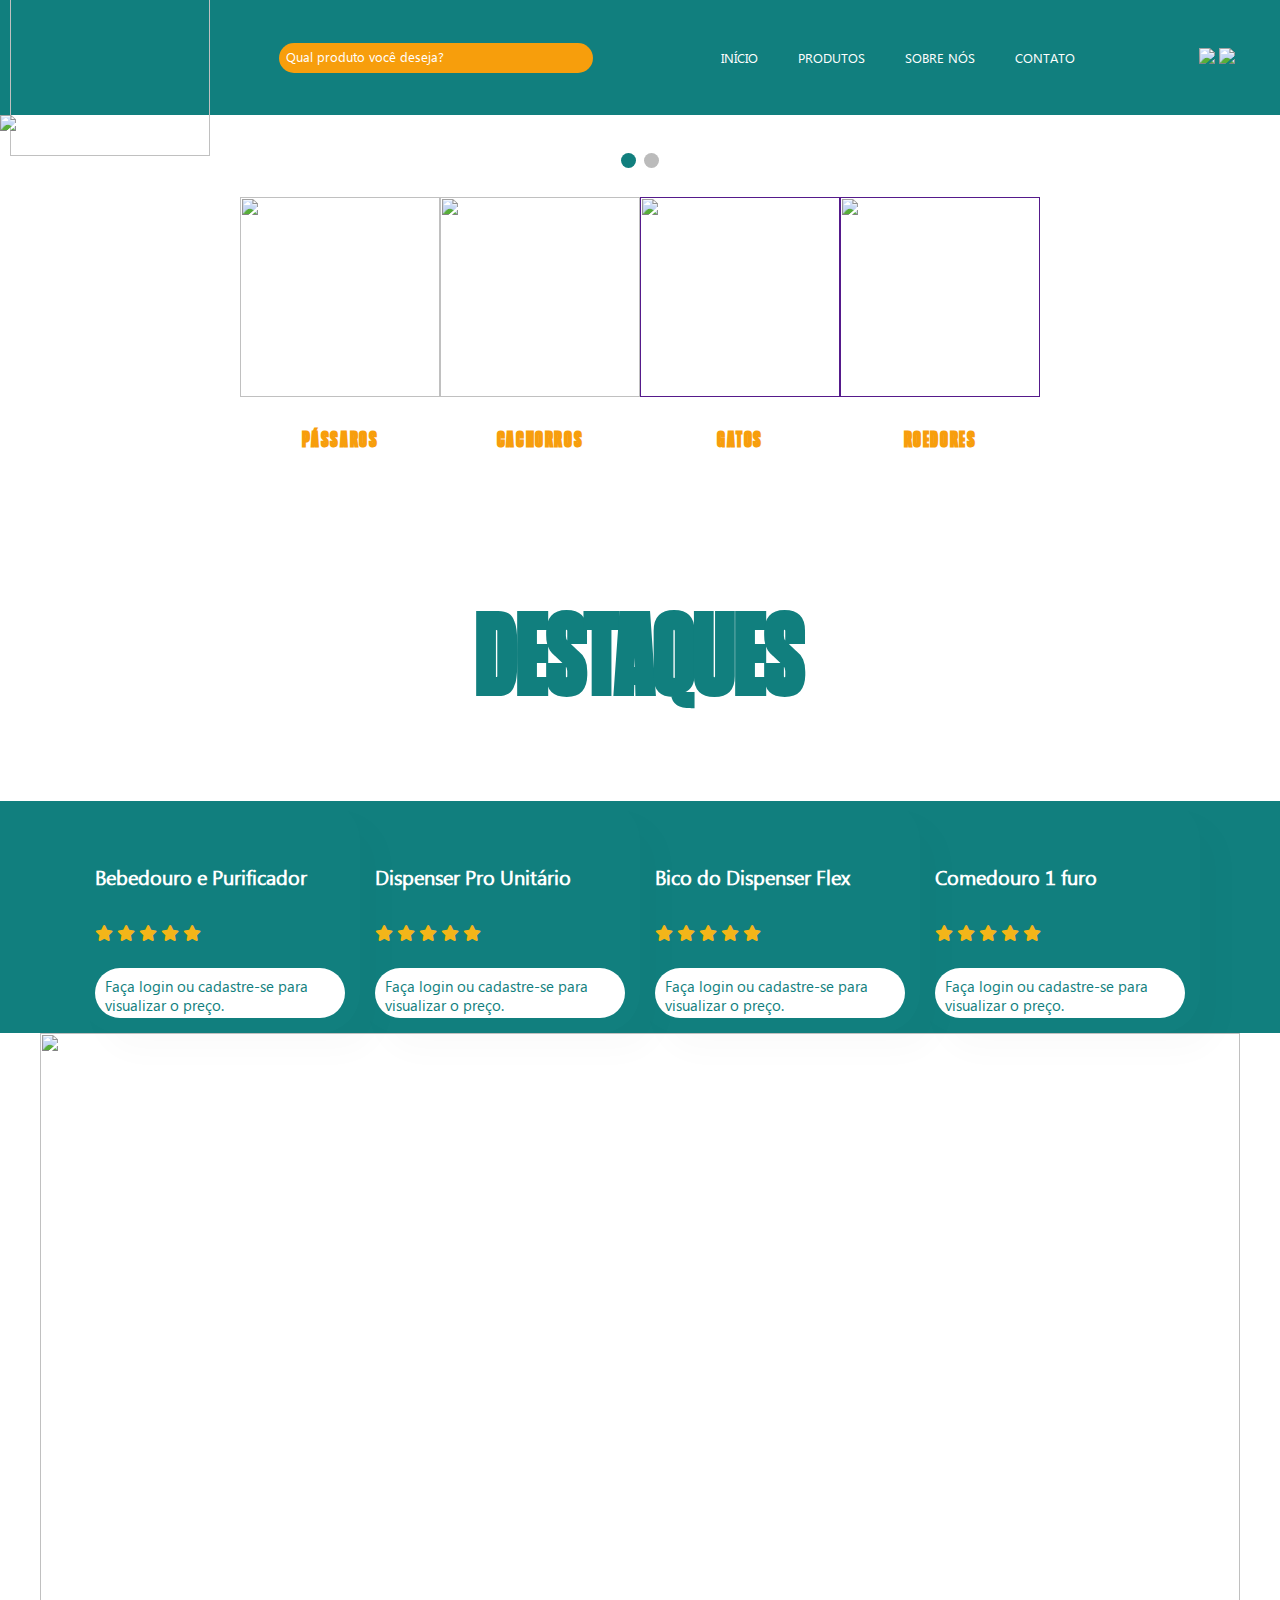
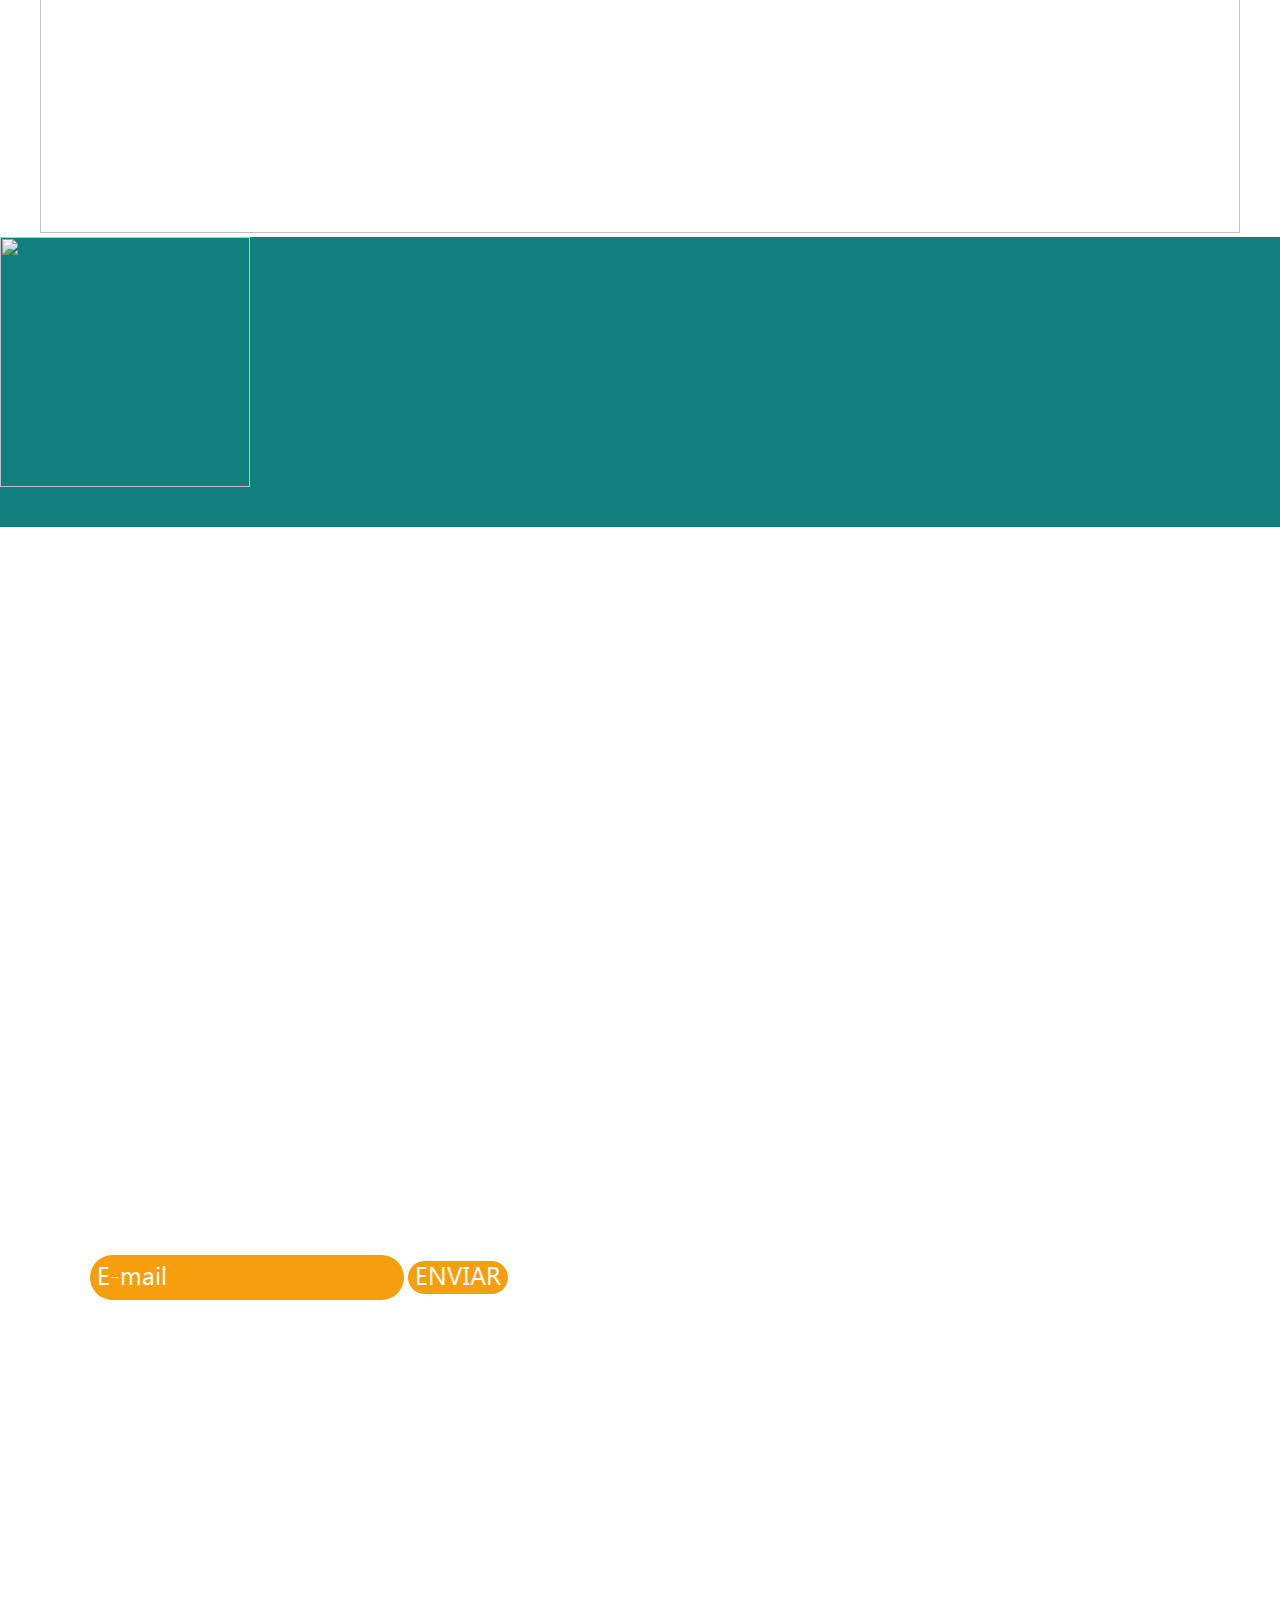
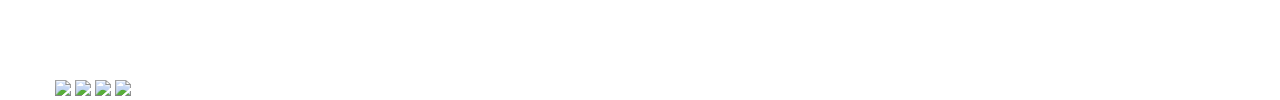
==== index.html @ d5670805 "Add files via upload" ====
<!DOCTYPE html>
<html lang="en">
  <head>
    <meta charset="UTF-8" />
    <link rel="stylesheet" href="./INDEX/INDEX/index.css" />

    <link rel="icon" href="imagens/4.png" >
    <meta name="viewport" content="width=device-width, initial-scale=1.0" />
    <title>San Charles Pet</title>
    <link
      rel="stylesheet"
      href="https://pro.fontawesome.com/releases/v5.10.0/css/all.css"
    />
  </head>
  <body>
    <section id="header">
      <a href="index.html"><img src="imagens/logo1.png" class="logo-menu" /></a>
      <input
        type="text"
        class="barra-pesquisa"
        placeholder="Qual produto você deseja?"
      />
      <div>
        <ul id="menu">
          <li><a href="#">Início</a></li>
          <li><a href="#">Produtos</a></li>
          <li><a href="SOBRE NÓS/HTML/sobre.html">Sobre nós </a></li>
          <li><a href="#">Contato</a></li>
        </ul>
      </div>
      <div class="icones-nav">
        <a href="index.html"><img src="imagens/icones/carrinho.png" /></a>

        <a href="LOGIN/HTML/login.html"><img src="imagens/icones/user.png" /></a>
      </div>
    </section>

  
    </section>

<!-- carrossel -->
    <div class="slideshow-container">
      <div class="mySlides fade">
        <img src="imagens/banner-home.png" style="width: 100%" />
      </div>

      <div class="mySlides fade">
        <img src="imagens/banner2.png" style="width: 100%" />
      </div>


      <a class="prev" onclick="plusSlides(-1)">&#10094;</a>
      <a class="next" onclick="plusSlides(1)">&#10095;</a>
    </div>
    <br />

    <div style="text-align: center">
      <span class="dot" onclick="currentSlide(1)"></span>
      <span class="dot" onclick="currentSlide(2)"></span>
    </div>
    
     <section id="caixas">
      <div class="birds">
        <img src="imagens/passaros.png" 
        width="200px" height="200px"/>
        <h3>Pássaros</h3>
      </div>

      <div class="dogs">
        <a href="CÃES/HTML e CSS/caes.html"><img src="imagens/cachorro.png" 
        width="200px" height="200px"/></a>
        <h3>Cachorros</h3>
      </div>

      <div class="cats">
       <a href=""> <img src="imagens/gatos.png" 
        width="200px" height="200px"/></a>
        <h3>Gatos</h3>
      </div>

      <div class="roedores">
       <a href=""> <img src="imagens/roedores.png" 
        width="200px" height="200px"/></a>
        <h3>Roedores</h3>
      </div>
    </section>

   
    <section id="produtos" >
 <h1>DESTAQUES</h1>
 <div id="container">

 <div class="imagens-container">
<div class="img">
  <img src="imagens/produto1.png" alt="">
  <div class="content">
      <h5>Bebedouro e Purificador</h5>
    <div class="estrelas">
      <i class="fas fa-star"></i>
      <i class="fas fa-star"></i>
      <i class="fas fa-star"></i>
      <i class="fas fa-star"></i>
      <i class="fas fa-star"></i>

    </div>
    <button class="btn-produto">
      Faça login ou cadastre-se para visualizar o preço.
    </button>

  </div>
</div>
 </div>


 <div class="imagens-container">
  <div class="img">
    <img src="imagens/produto2.png" alt="">
    <div class="content">
        <h5>Dispenser Pro Unitário</h5>
      <div class="estrelas">
        <i class="fas fa-star"></i>
        <i class="fas fa-star"></i>
        <i class="fas fa-star"></i>
        <i class="fas fa-star"></i>
        <i class="fas fa-star"></i>
  
      </div>
      <button class="btn-produto">
        Faça login ou cadastre-se para visualizar o preço.
      </button>
  
    </div>
  </div>
   </div>


   <div class="imagens-container">
    <div class="img">
      <img src="imagens/produto3.png" alt="">
      <div class="content">
          <h5>Bico do Dispenser Flex</h5>
        <div class="estrelas">
          <i class="fas fa-star"></i>
          <i class="fas fa-star"></i>
          <i class="fas fa-star"></i>
          <i class="fas fa-star"></i>
          <i class="fas fa-star"></i>
    
        </div>
        <button class="btn-produto">
          Faça login ou cadastre-se para visualizar o preço.
        </button>
    
      </div>
    </div>
     </div>


     

     <div class="imagens-container">
      <div class="img">
        <img src="imagens/produto4.png" alt="">
        <div class="content">
            <h5>Comedouro 1 furo</h5>
          <div class="estrelas">
            <i class="fas fa-star"></i>
            <i class="fas fa-star"></i>
            <i class="fas fa-star"></i>
            <i class="fas fa-star"></i>
            <i class="fas fa-star"></i>
      
          </div>
          <button class="btn-produto">
            Faça login ou cadastre-se para visualizar o preço.
          </button>
      
        </div>
      </div>
       </div>

    </div></section>

    <section id="novidades-box">
    <center><img src="imagens/box.png" alt="" class="banner-novidades"></center>
    <div class="input-news">
      <input
      type="text"
      class="input-box"
      placeholder="E-mail"
    />
    <button class="email-entrar">
      ENVIAR
    </button>
    </div>
    </section>

    <footer>
      <section class="contato">
<div class="info">
  <div class="first-section">
  <a href="index.html"><img src="imagens/logorodape.png" alt="" class="logo-footer"></a>
  <div class="icones-footer">
    <a href="index.html"><img src="imagens/icones/insta.png" class="icone" /></a>
    <a href="index.html"><img src="imagens/icones/face.png" class="icone" /></a>
    <a href="index.html"><img src="imagens/icones/whats.png" class="icone"/></a>
    <a href="index.html"><img src="imagens/icones/linkedin.png"class="icone" /></a>
  </div>

</div>

<div class="categorias">
  <h7>CATEGORIAS</h7>
  <p>Cães</p>
  <p>Gatos</p>
  <p>Pássaros</p>
  <p>Roedores</p>
</div>

<div class="duvidas">
  <h7>DÚVIDAS</h7>
  <p>Atendimento</p>
  <p>Regulamentos</p>
  <p>Ouvidoria</p>
</div>

<div class="downloads">
  <h7>DOWNLOADS</h7>
  <p>Catálogo</p>
  <p>Foto dos produtos</p>
 
</div>

<div class="institucional">
  <h7>INSTITUCIONAL</h7>
  <p>Políticas de privacidade</p>
  <p>Política de dados</p>
  <p>Blog</p>
</div>
</div>
      </section>
    </footer>
    <script src="./INDEX/INDEX/index.js"></script>
  </body>
</html>
---- INDEX/INDEX/index.css ----
@font-face {
  font-family: Beni;
  src: url("fontes/BENI.ttf");
}
@font-face {
  font-family: Taile;
  src: url("fontes/taile.ttf");
}
body {
  margin: 0;
  padding: 0;
  box-sizing: border-box;
  max-width: 100%;
  padding: 0;
  margin: 0;
  margin-top: 0px;
  border: none;
}
.logo {
  width: 200px;
  height: 100px;
  position: absolute;
  margin-top: -190px;
}
#header {
  display: flex;
  justify-content: space-between;
  align-items: center;
  padding: 10px;
  background-color: #117f7e;
  height: 95px;
}

#menu {
  display: flex;
  align-items: center;
  justify-content: center;
}
nav ul {
  display: inline-flex;
}
#menu li {
  text-decoration: none;
  list-style-type: none;
  padding: 0 20px;
}
#menu li a {
  text-decoration: none;
  font-family: Taile;
  text-transform: uppercase;
  color: white;
  font-size: 13px;
}
#menu li a:hover {
  color: #f79e0c;
  transition: 0.3s ease;
}
input::placeholder {
  color: white;
}

.barra-pesquisa {
  border-style: none;
  padding: 7px;
  border-radius: 40px;
  background-color: #f79e0c;
  font-family: Taile;
  color: white;
  width: 300px;
}
.icones-nav {
  margin-right: 40px;
  padding: 20px;
  margin: 15px;
  cursor: pointer;
}

.logo-menu {
  width: 200px;
  height: 200px;
  line-height: 15vh;
  position: relative;
}

/* //carrossel */

.slideshow-container {
  max-width: 100%;
  position: relative;
  margin: auto;
}

.mySlides {
  display: none;
}

.prev,
.next {
  cursor: pointer;
  position: absolute;
  top: 50%;
  width: auto;
  margin-top: -22px;
  padding: 16px;
  color: white;
  font-weight: bold;
  font-size: 18px;
  transition: 0.3s ease;
  border-radius: 0 3px 3px 0;
  user-select: none;
}

.next {
  right: 0;
  border-radius: 3px 0 0 3px;
}

.prev:hover,
.next:hover {
  background-color: #f79e0c;
}

.dot {
  cursor: pointer;
  height: 15px;
  width: 15px;
  margin: 0 2px;
  background-color: #bbb;
  border-radius: 50%;
  display: inline-block;
  transition: background-color 0.4s ease;
}

.active,
.dot:hover {
  background-color: #117f7e;
}

.fade {
  animation-name: fade;
  animation-duration: 0.6s;
}

@keyframes fade {
  from {
    opacity: 0.3;
  }
  to {
    opacity: 1;
  }
}

#caixas {
  display: flex;
  justify-content: center;
  padding: 25px;
  cursor: pointer;
}
.birds:hover {
  transition: 0.3s ease;
  background-color: #117f7e;
  border-radius: 70px;
  padding: 30px;
}
.dogs:hover {
  transition: 0.3s ease;
  background-color: #117f7e;
  border-radius: 70px;
  padding: 30px;
}
.cats:hover {
  transition: 0.3s ease;
  background-color: #117f7e;
  border-radius: 70px;
  padding: 30px;
}
.roedores:hover {
  transition: 0.3s ease;
  background-color: #117f7e;
  border-radius: 70px;
  padding: 30px;
}
#caixas .birds {
  text-align: center;
}

#caixas .dogs {
  text-align: center;
}
#caixas .cats {
  text-align: center;
}
#caixas .roedores {
  text-align: center;
}

h3 {
  font-family: Beni;
  font-size: 25px;
  color: #f79e0c;
  letter-spacing: 0.1rem;
}

h1 {
  font-family: Beni;
  color: #117f7e;

  text-align: center;
  font-size: 128px;
}
h1:hover {
  transition: 0.4s ease-in;
  background-color: #117f7e;
  border-radius: 40px;
  color: white;
  padding: 10px;
}
p {
  font-family: Taile;
  color: #117f7e;
  text-align: center;
  font-size: 20px;
}
#container {
  background-color: #117f7e;
  width: 100%;
}
#produtos {
  text-align: left;
}

#produtos .img {
  width: 23%;
  min-width: 250px;
  padding: 15px;
  border-radius: 40px 40px;
  box-shadow: 20px 20px 30px rgb(0, 0, 0, 0.02);
}
#produtos .img img {
  width: 100%;
  border-radius: 20px;
  box-shadow: 20px 20px 30px rgb(0, 0, 0, 0.02);
}
#produtos .img img:hover {
  transition: 0.5s ease;
  transform: scale(1.1);
}
h5 {
  font-family: Taile;
  color: #ffffff;
  font-size: 20px;
  text-align: left;
}
.estrelas {
  color: rgb(243, 181, 25);
  padding-bottom: 25px;
}
.btn-produto {
  border-style: none;
  text-align: left;
  font-size: 15px;
  font-family: Taile;
  background-color: #ffffff;
  color: #117f7e;
  cursor: pointer;
  border-radius: 40px;
  width: 250px;
  height: 50px;
  padding: 10px;
}
.btn-produto:hover {
  color: #ffffff;
  background-color: #f79e0c;
}

#container {
  display: flex;
  justify-content: center;
}
.imagens-container {
  display: flex;
  flex-wrap: wrap;
}
#novidades-box img {
  width: 1200px;
  height: 800px;
  justify-content: center;
}
.input-news {
  position: absolute;
  bottom: -2000px;
  left: 90px;
}
.email-entrar {
  border-radius: 40px;
  border: none;
  border-radius: 40px;
  background-color: #f79e0c;
  font-family: Taile;
  color: white;
  font-size: 25px;
  width: 100px;
  cursor: pointer;
}
.email-entrar:hover {
  background-color: white;
  color: #117f7e;
  transition: 0.2s ease-in-out;
}

.input-box {
  border-style: none;
  padding: 7px;
  border-radius: 40px;
  background-color: #f79e0c;
  font-family: Taile;
  color: white;
  font-size: 25px;
  width: 300px;
}
footer {
  background-color: #117f7e;
  width: 100%;
  height: 290px;
}
.logo-footer {
  width: 250px;
  height: 250px;
}
.icones-footer .icone:hover {
  background-color: white;
  border-radius: 30px;
  padding: 5px;
  transition: 0.3s ease-in-out;
}
.info {
  display: grid;
  gap: 3rem;
  grid-template-columns: repeat(auto-fit, minmax(160px, auto));
}

h7 {
  color: white;
  font-weight: 400;
  font-family: Taile;
  font-size: 20px;
}
h7:hover {
  color: #f79e0c;

  transition: 0.3s ease;
}
p {
  color: white;
  font-weight: 400;
  font-family: Taile;
  font-size: 15px;
  text-align: left;
}

.icones-footer {
  position: absolute;
  left: 55px;
  bottom: -2400px;
}
.categorias {
  bottom: -2390px;
  position: absolute;
  left: 380px;
}
p:hover {
  background-color: #f79e0c;
  border-radius: 40px;
  color: white;
  padding: 3px;
  transition: 0.4s;
}

.duvidas {
  bottom: -2355px;
  position: absolute;
  left: 580px;
}

.downloads {
  bottom: -2320px;
  position: absolute;
  left: 790px;
}

.institucional {
  bottom: -2355px;
  position: absolute;
  left: 1030px;
}
.categorias,
.duvidas,
.downloads,
.institucional:hover {
  cursor: pointer;
}
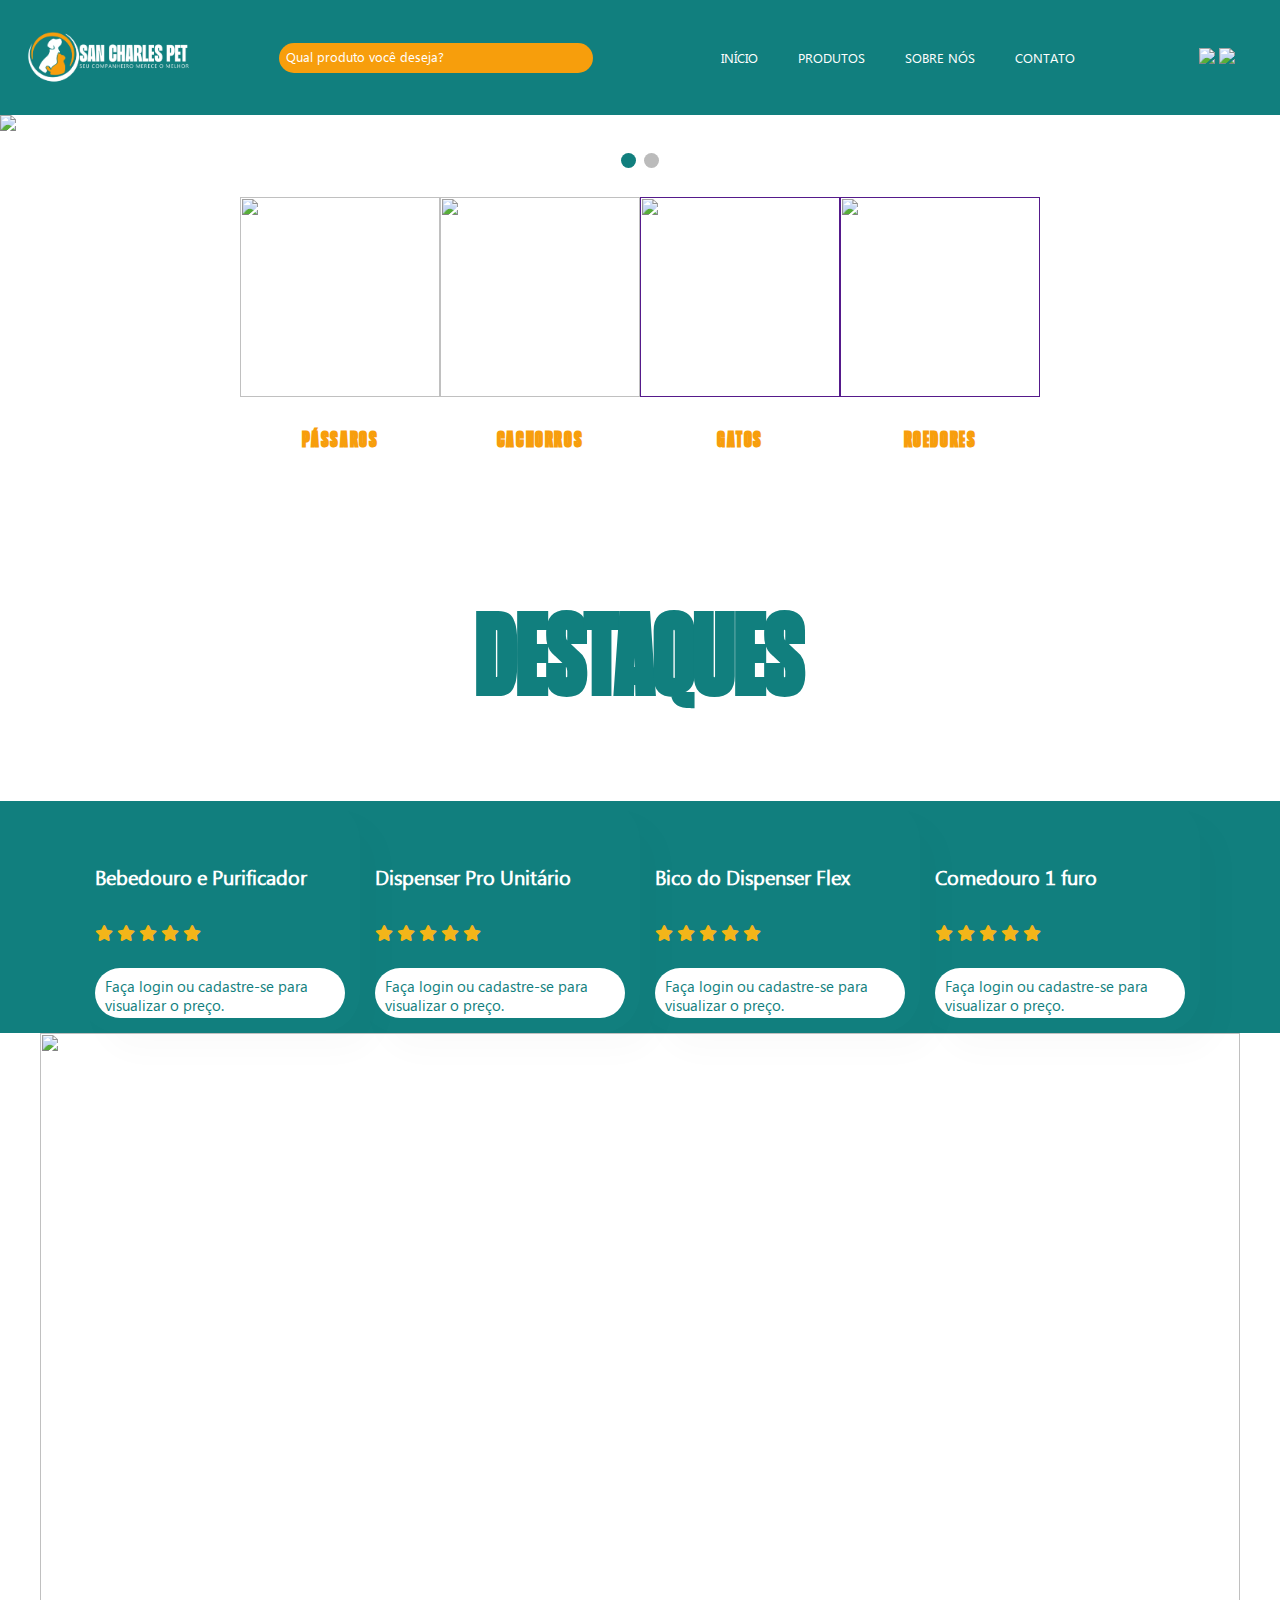
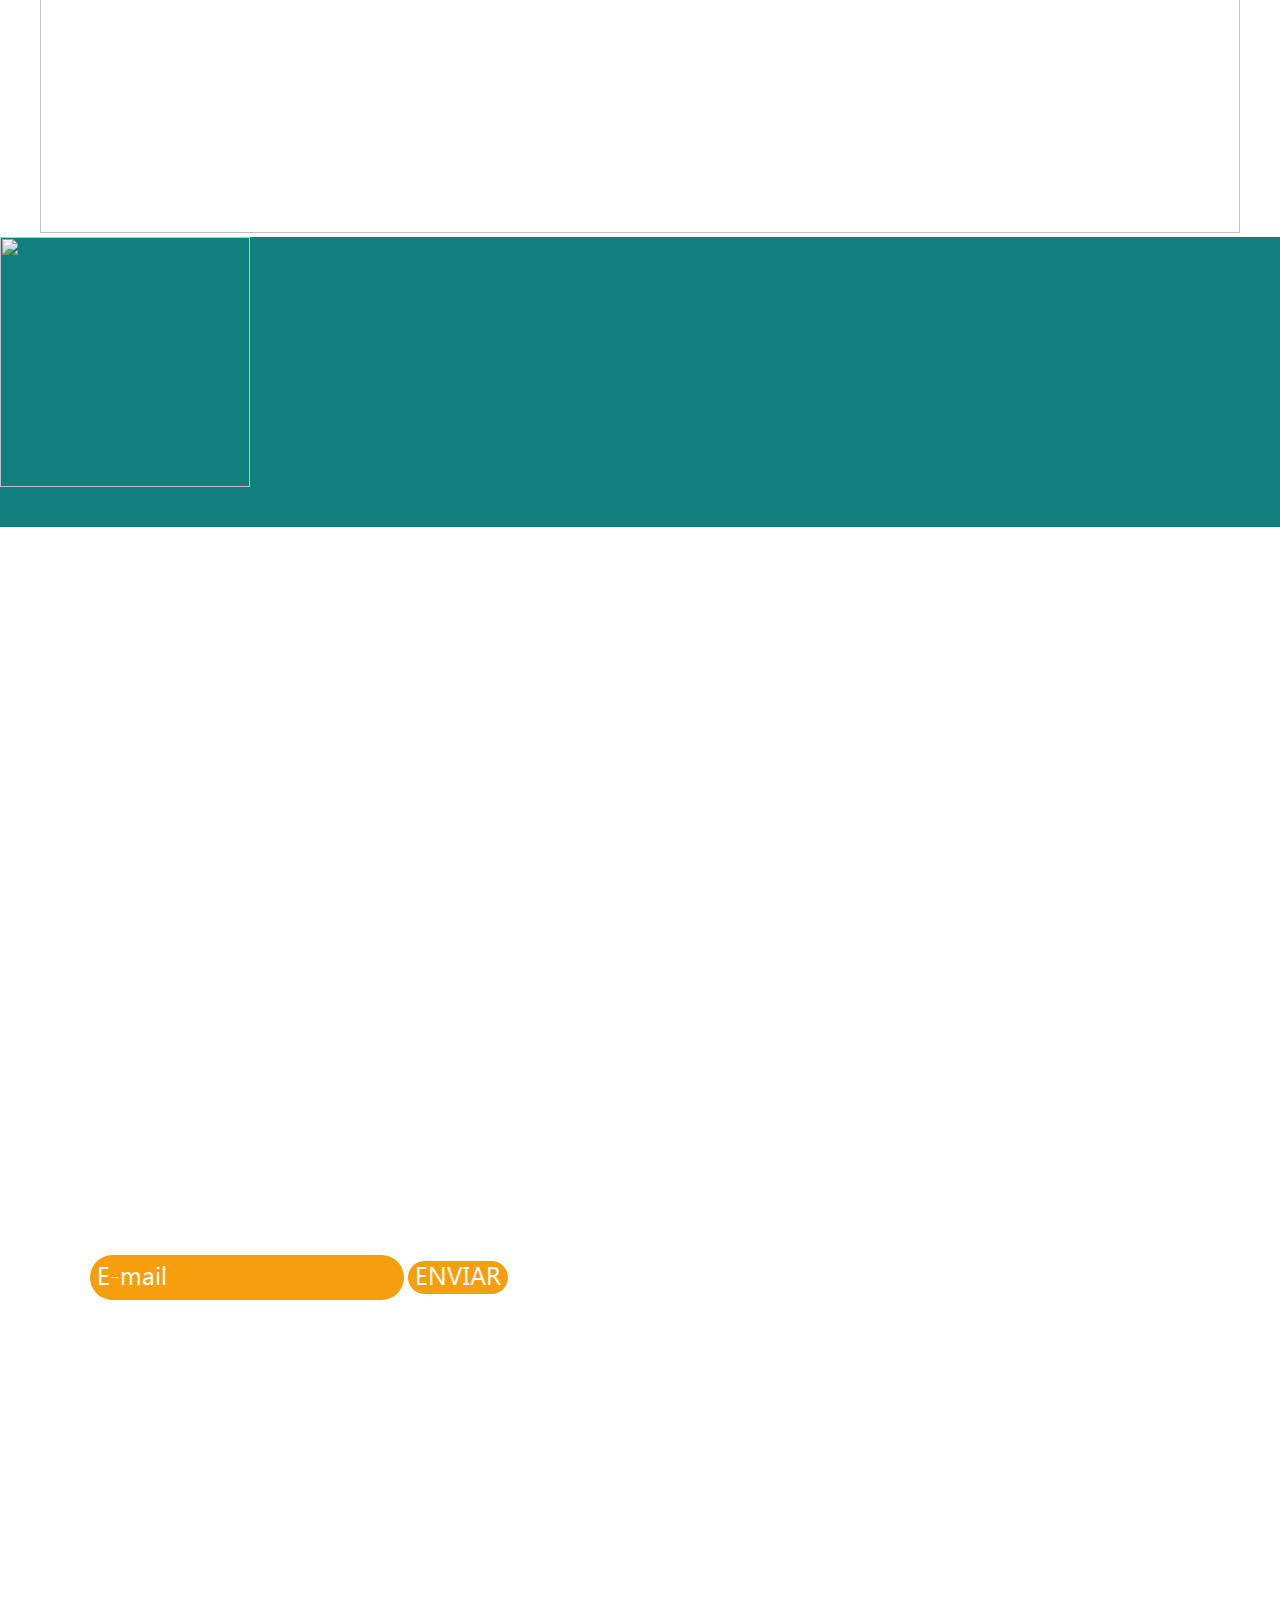
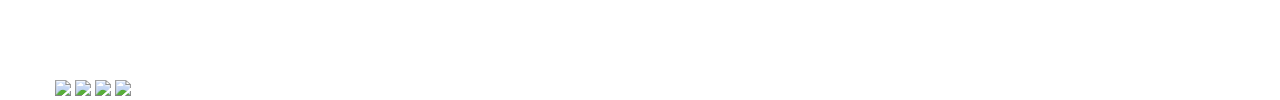
==== commit 4f5d6319: "Update index.html" ====
--- a/index.html
+++ b/index.html
@@ -14,7 +14,7 @@
   </head>
   <body>
     <section id="header">
-      <a href="index.html"><img src="imagens/logo1.png" class="logo-menu" /></a>
+      <a href="index.html"><img src="./INDEX/INDEX/imagens/logo1.png" class="logo-menu" /></a>
       <input
         type="text"
         class="barra-pesquisa"
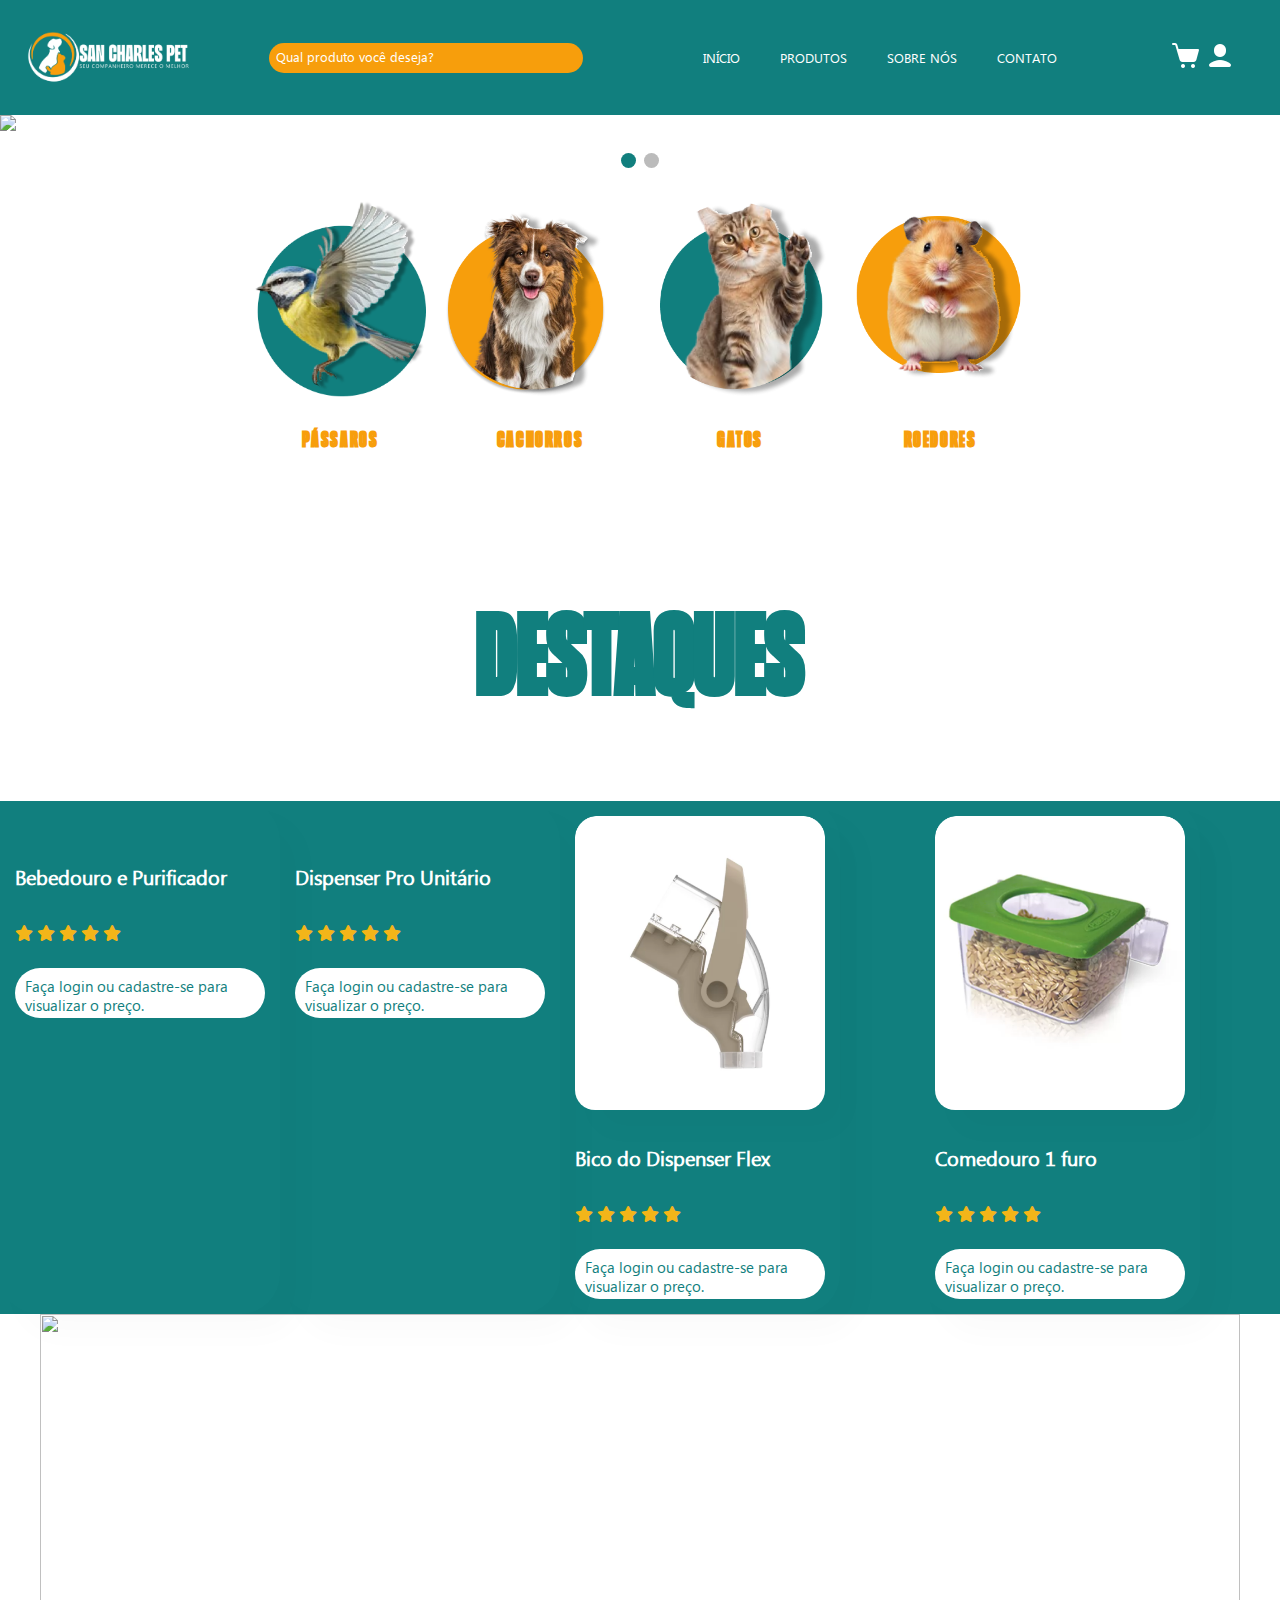
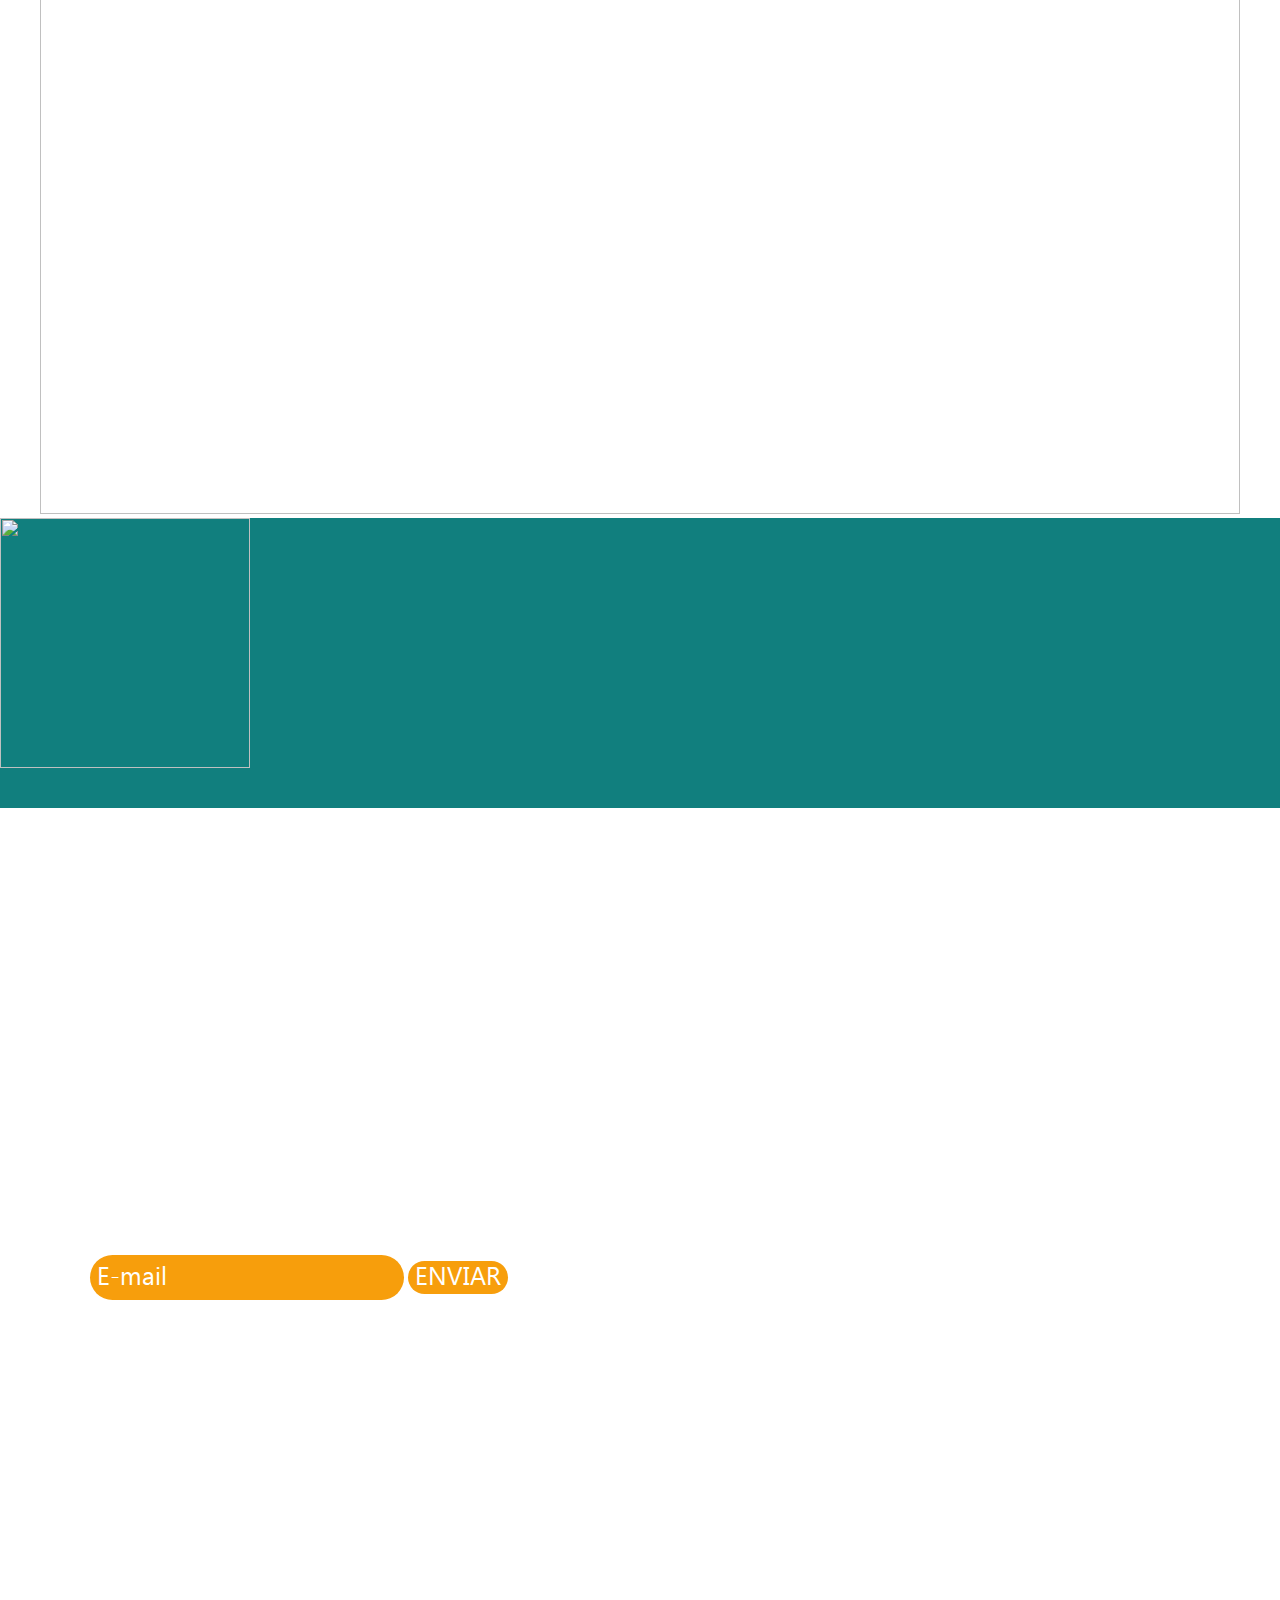
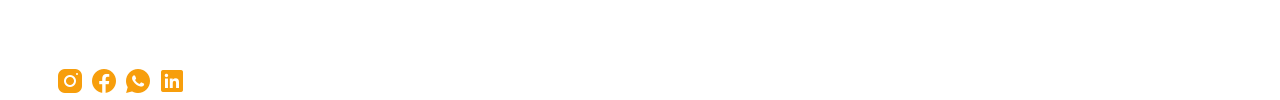
==== commit 8a1835ae: "Update index.html" ====
--- a/index.html
+++ b/index.html
@@ -4,7 +4,7 @@
     <meta charset="UTF-8" />
     <link rel="stylesheet" href="./INDEX/INDEX/index.css" />
 
-    <link rel="icon" href="imagens/4.png" >
+    <link rel="icon" href="./INDEX/INDEX/imagens/4.png" >
     <meta name="viewport" content="width=device-width, initial-scale=1.0" />
     <title>San Charles Pet</title>
     <link
@@ -29,9 +29,9 @@
         </ul>
       </div>
       <div class="icones-nav">
-        <a href="index.html"><img src="imagens/icones/carrinho.png" /></a>
-
-        <a href="LOGIN/HTML/login.html"><img src="imagens/icones/user.png" /></a>
+        <a href="index.html"><img src="./INDEX/INDEX/imagens/icones/carrinho.png" /></a>
+
+        <a href="LOGIN/HTML/login.html"><img src="./INDEX/INDEX/imagens/icones/user.png" /></a>
       </div>
     </section>
 
@@ -41,11 +41,11 @@
 <!-- carrossel -->
     <div class="slideshow-container">
       <div class="mySlides fade">
-        <img src="imagens/banner-home.png" style="width: 100%" />
+        <img src="./INDEX/INDEX/imagens/banner-home.png" style="width: 100%" />
       </div>
 
       <div class="mySlides fade">
-        <img src="imagens/banner2.png" style="width: 100%" />
+        <img src="./INDEX/INDEX/imagens/banner2.png" style="width: 100%" />
       </div>
 
 
@@ -61,25 +61,25 @@
     
      <section id="caixas">
       <div class="birds">
-        <img src="imagens/passaros.png" 
+        <img src="./INDEX/INDEX/imagens/passaros.png" 
         width="200px" height="200px"/>
         <h3>Pássaros</h3>
       </div>
 
       <div class="dogs">
-        <a href="CÃES/HTML e CSS/caes.html"><img src="imagens/cachorro.png" 
+        <a href="CÃES/HTML e CSS/caes.html"><img src="./INDEX/INDEX/imagens/cachorro.png" 
         width="200px" height="200px"/></a>
         <h3>Cachorros</h3>
       </div>
 
       <div class="cats">
-       <a href=""> <img src="imagens/gatos.png" 
+       <a href=""> <img src="./INDEX/INDEX/imagens/gatos.png" 
         width="200px" height="200px"/></a>
         <h3>Gatos</h3>
       </div>
 
       <div class="roedores">
-       <a href=""> <img src="imagens/roedores.png" 
+       <a href=""> <img src="./INDEX/INDEX/imagens/roedores.png" 
         width="200px" height="200px"/></a>
         <h3>Roedores</h3>
       </div>
@@ -136,7 +136,7 @@
 
    <div class="imagens-container">
     <div class="img">
-      <img src="imagens/produto3.png" alt="">
+      <img src="./INDEX/INDEX/imagens/produto3.png" alt="">
       <div class="content">
           <h5>Bico do Dispenser Flex</h5>
         <div class="estrelas">
@@ -160,7 +160,7 @@
 
      <div class="imagens-container">
       <div class="img">
-        <img src="imagens/produto4.png" alt="">
+        <img src="./INDEX/INDEX/imagens/produto4.png" alt="">
         <div class="content">
             <h5>Comedouro 1 furo</h5>
           <div class="estrelas">
@@ -201,10 +201,10 @@
   <div class="first-section">
   <a href="index.html"><img src="imagens/logorodape.png" alt="" class="logo-footer"></a>
   <div class="icones-footer">
-    <a href="index.html"><img src="imagens/icones/insta.png" class="icone" /></a>
-    <a href="index.html"><img src="imagens/icones/face.png" class="icone" /></a>
-    <a href="index.html"><img src="imagens/icones/whats.png" class="icone"/></a>
-    <a href="index.html"><img src="imagens/icones/linkedin.png"class="icone" /></a>
+    <a href="index.html"><img src="./INDEX/INDEX/imagens/icones/insta.png" class="icone" /></a>
+    <a href="index.html"><img src="./INDEX/INDEX/imagens/icones/face.png" class="icone" /></a>
+    <a href="index.html"><img src="./INDEX/INDEX/imagens/icones/whats.png" class="icone"/></a>
+    <a href="index.html"><img src="./INDEX/INDEX/imagens/icones/linkedin.png"class="icone" /></a>
   </div>
 
 </div>
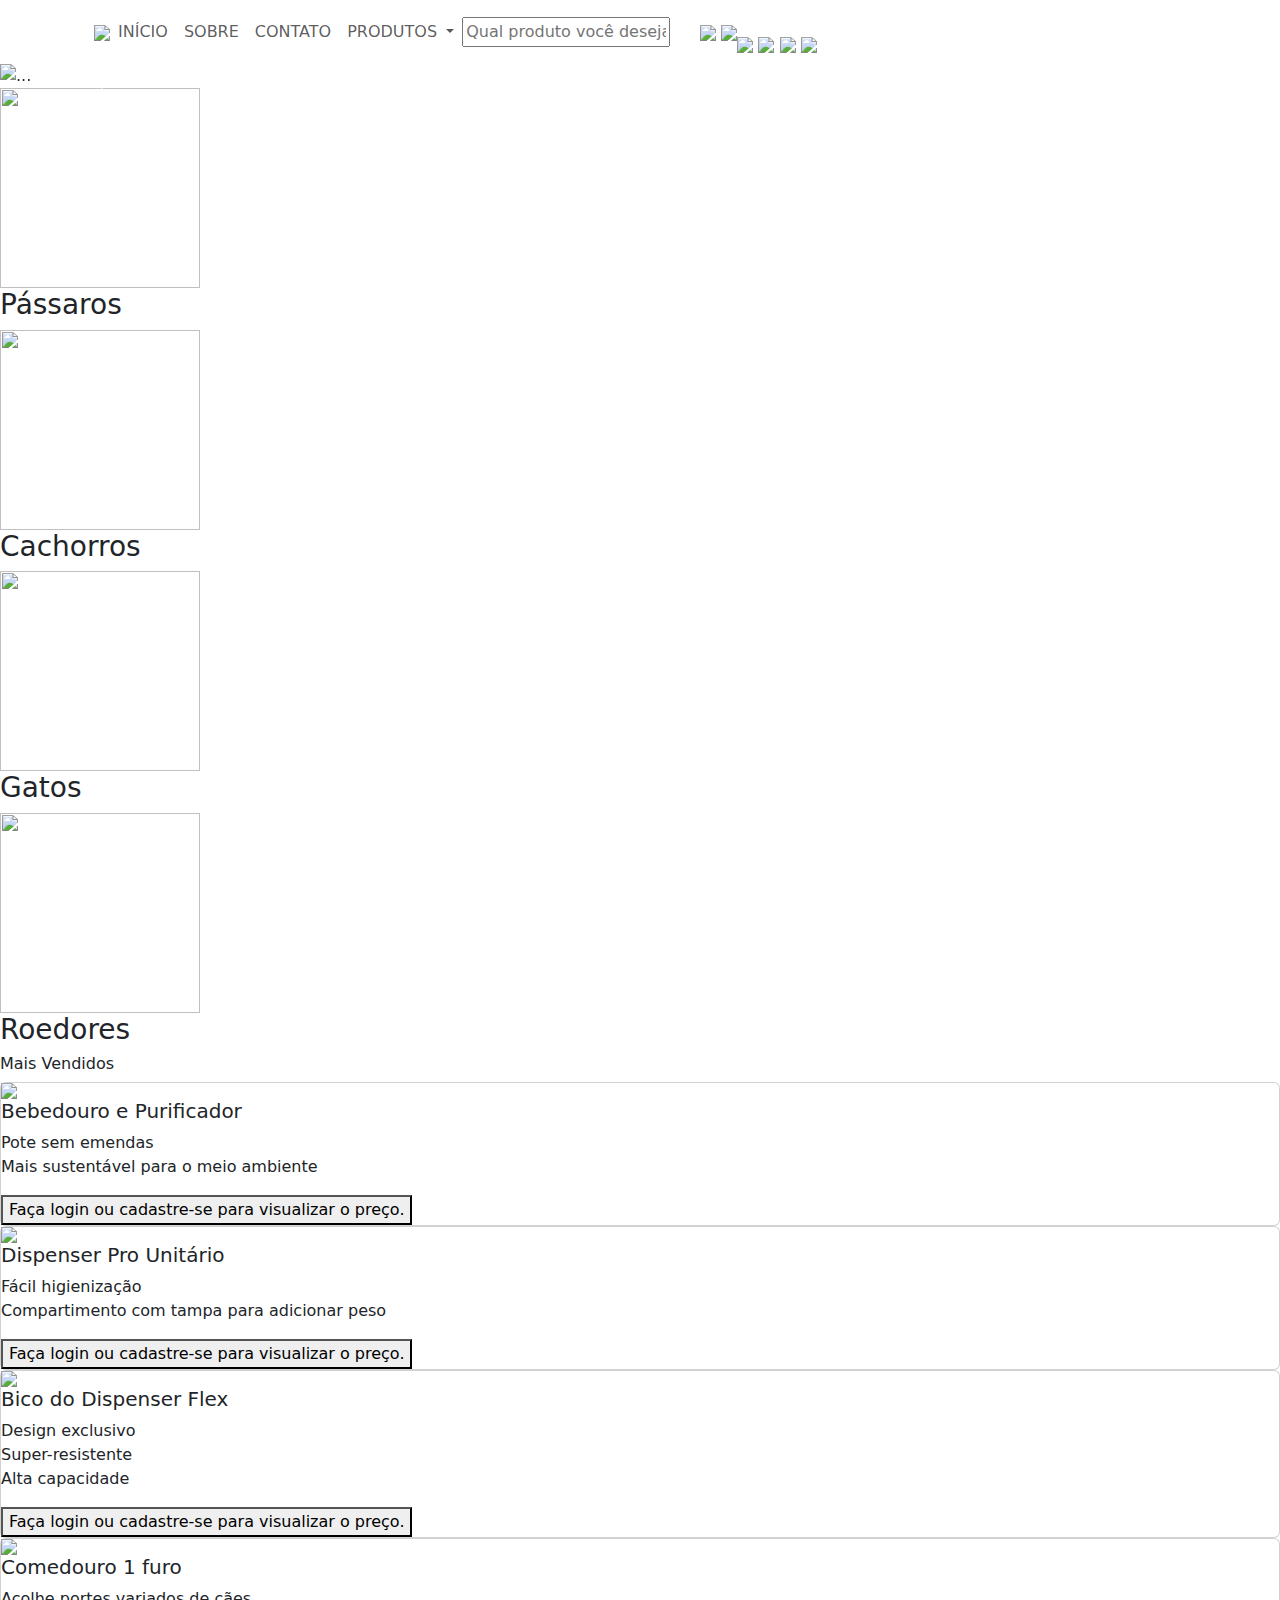
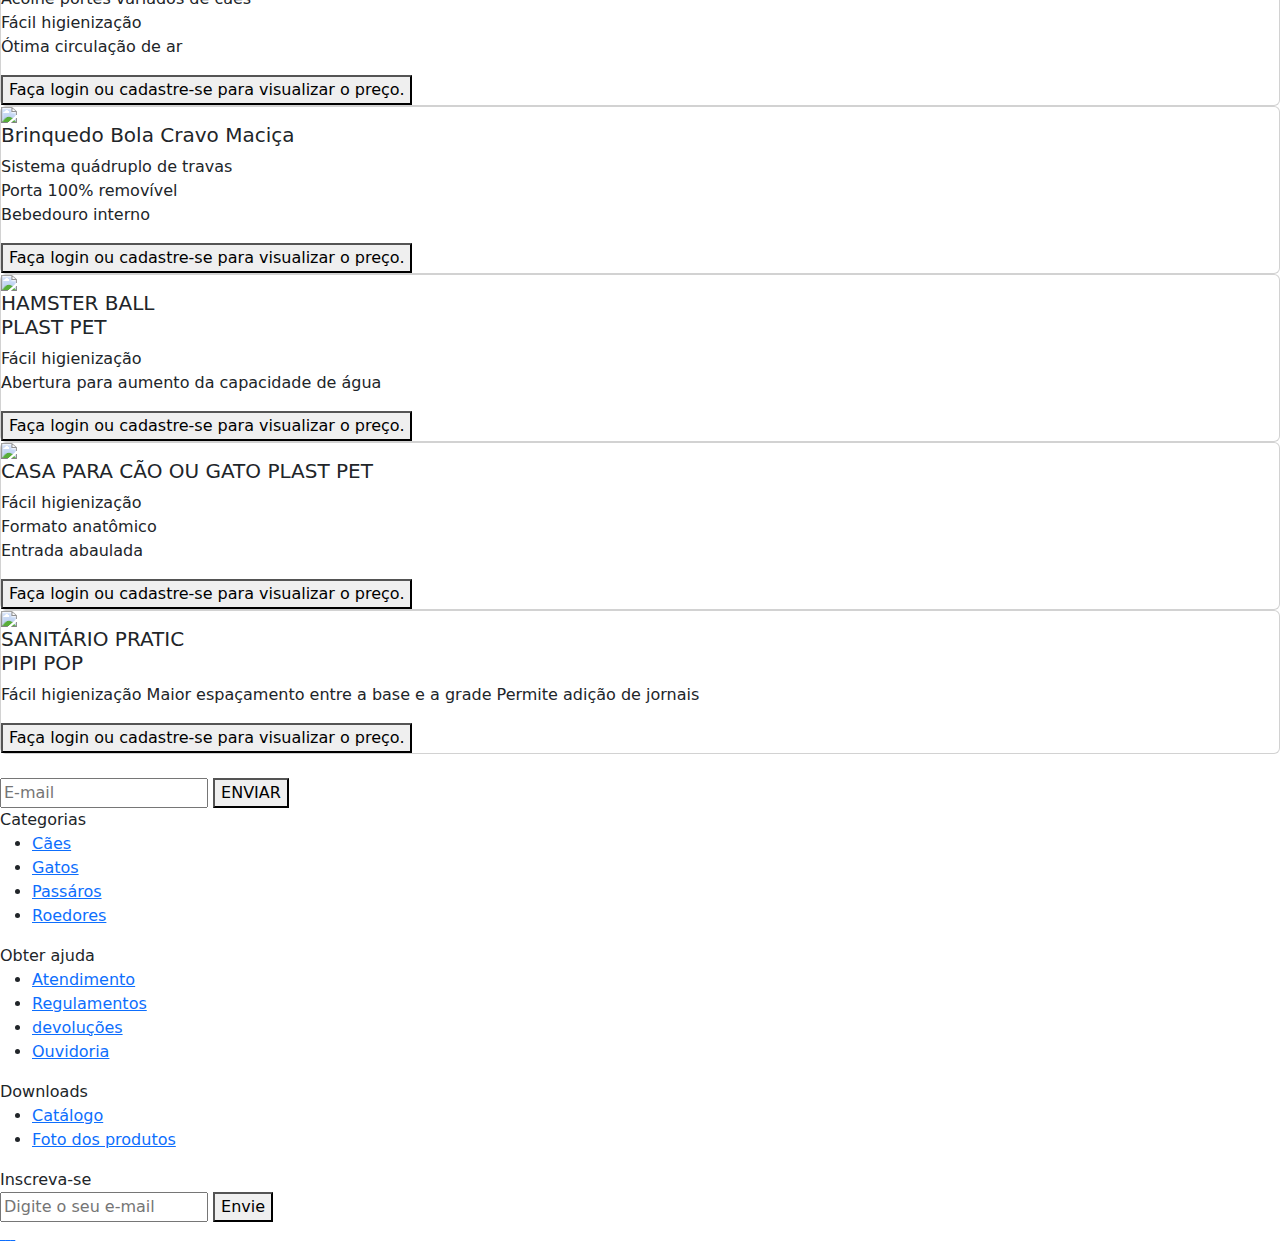
==== commit 9729fa88: "Update index.html" ====
--- a/index.html
+++ b/index.html
@@ -2,187 +2,385 @@
 <html lang="en">
   <head>
     <meta charset="UTF-8" />
-    <link rel="stylesheet" href="./INDEX/INDEX/index.css" />
-
-    <link rel="icon" href="./INDEX/INDEX/imagens/4.png" >
+    <link rel="icon" href="./IMAGENS/INDEX/4.png">
+    <link
+    rel="stylesheet"
+    href="https://cdn.jsdelivr.net/npm/bootstrap@5.3.3/dist/css/bootstrap.min.css"
+  />
+  <script src="https://cdn.jsdelivr.net/npm/bootstrap@5.3.3/dist/js/bootstrap.bundle.min.js"></script>
+  <link
+    href="https://cdn.jsdelivr.net/npm/bootstrap-icons/font/bootstrap-icons.css"
+    rel="stylesheet"
+  />
+<link rel="stylesheet" href="./CSS/index.css">
+<link rel="stylesheet" href="../CSS/swiper-bundle.min.css">
+<link
+  rel="stylesheet"
+  href="https://cdn.jsdelivr.net/npm/swiper@11/swiper-bundle.min.css"
+/>
+
+<script src="https://cdn.jsdelivr.net/npm/swiper@11/swiper-bundle.min.js"></script>
     <meta name="viewport" content="width=device-width, initial-scale=1.0" />
-    <title>San Charles Pet</title>
-    <link
-      rel="stylesheet"
-      href="https://pro.fontawesome.com/releases/v5.10.0/css/all.css"
-    />
+    <title>San Charles Pet </title>
   </head>
   <body>
-    <section id="header">
-      <a href="index.html"><img src="./INDEX/INDEX/imagens/logo1.png" class="logo-menu" /></a>
-      <input
-        type="text"
-        class="barra-pesquisa"
-        placeholder="Qual produto você deseja?"
-      />
-      <div>
-        <ul id="menu">
-          <li><a href="#">Início</a></li>
-          <li><a href="#">Produtos</a></li>
-          <li><a href="SOBRE NÓS/HTML/sobre.html">Sobre nós </a></li>
-          <li><a href="#">Contato</a></li>
-        </ul>
-      </div>
-      <div class="icones-nav">
-        <a href="index.html"><img src="./INDEX/INDEX/imagens/icones/carrinho.png" /></a>
-
-        <a href="LOGIN/HTML/login.html"><img src="./INDEX/INDEX/imagens/icones/user.png" /></a>
-      </div>
-    </section>
-
+    <div class="topbar">
+      <section class="container">
+        <nav class="navbar navbar-expand-lg">
+          <div class="container-fluid">
+            <a href="index.html"
+              ><img
+                src="./IMAGENS/INDEX/logo1.png"
+                class="img-menu"
+            /></a>
+            <button
+              class="navbar-toggler"
+              type="button"
+              data-bs-toggle="collapse"
+              data-bs-target="#navbarScroll"
+              aria-controls="navbarScroll"
+              aria-expanded="false"
+              aria-label="Toggle navigation"
+            >
+              <span class="navbar-toggler-icon"></span>
+            </button>
+            <div class="collapse navbar-collapse" id="navbarScroll">
+              <ul class="navbar-nav navbar-center">
+                <li class="nav-item">
+                  <a
+                    class="nav-link "
+                    aria-current="page"
+                    href="./index.html"
+                    >INÍCIO</a
+                  >
+                </li>
+                <li class="nav-item">
+                  <a class="nav-link" href="./HTML/sobre.html">
+                    SOBRE</a
+                  >
+                </li>
+                <li class="nav-item">
+                  <a class="nav-link" href="./HTML/contato.html">
+                    CONTATO</a
+                  >
+                </li>
+                <li class="nav-item dropdown">
+                  <a
+                    class="nav-link dropdown-toggle"
+                    href="#"
+                    role="button"
+                    data-bs-toggle="dropdown"
+                    aria-expanded="false"
+                  >
+                    PRODUTOS
+                  </a>
+                  <ul class="dropdown-menu">
+                    <li>
+                      <a
+                        class="dropdown-item"
+                        href="./HTML/caes.html"
+                        >Cães</a
+                      >
+                    </li>
+                    <li>
+                      <a
+                        class="dropdown-item"
+                        href="./gatos.html"
+                        >Gatos</a
+                      >
+                    </li>
+                    <li>
+                      <a
+                        class="dropdown-item"
+                        href="./HTML/passaros.html"
+                        >Passáros</a
+                      >
+                    </li>
+                    <li><hr class="dropdown-divider" /></li>
+                    <li>
+                      <a
+                        class="dropdown-item"
+                        href="./HTML/roedores.html"
+                        >Roedores</a
+                      >
+                    </li>
+                  </ul>
+                </li>
+              </ul>
+              <input
+              type="text"
+              class="barra-pesquisa"
+              placeholder="Qual produto você deseja?"
+            />
+                <a href="">
+                  <img src="[data-uri]" height="30px" width="30px">
+               </a>
+              </form>
+              <div class="icones-nav">
+            <a href="index.html"><img src="./IMAGENS/INDEX/icones/carrinho.png" /></a>
+    
+            <a href="LOGIN/HTML/login.html"><img src="./IMAGENS/INDEX/icones/user.png" /></a>
+          </div>
+          <section class="contato">
+            <div class="info">
+              <div class="first-section">
+              <a href="index.html"><img src="./imagens/logorodape.png" alt="" class="logo-footer"></a>
+              <div class="icones-footer">
+                <a href="index.html"><img src="./IMAGENS/INDEX/icones/insta.png" class="icone" /></a>
+                <a href="index.html"><img src="./IMAGENS/INDEX/icones/face.png" class="icone" /></a>
+                <a href="index.html"><img src="./IMAGENS/INDEX/icones/whats.png" class="icone"/></a>
+                <a href="index.html"><img src="./IMAGENS/INDEX/icones/linkedin.png"class="icone" /></a>
+              </div>
+            
+            </div>
+              </div>
+            </div>
+          </div>
+      
+        </nav>
+      </section>
+    </div>
+<!-- carrossel -->
+<div id="carouselExampleIndicators" class="carousel slide">
+  <div class="carousel-indicators">
+    <button type="button" data-bs-target="#carouselExampleIndicators" data-bs-slide-to="0" class="active" aria-current="true" aria-label="Slide 1"></button>
+    <button type="button" data-bs-target="#carouselExampleIndicators" data-bs-slide-to="1" aria-label="Slide 2"></button>
+  </div>
+  <div class="carousel-inner">
+    <div class="carousel-item active">
+      <img src="./IMAGENS/INDEX/banner-home.png" class="d-block w-100" alt="...">
+    </div>
+    <div class="carousel-item">
+      <img src="./IMAGENS/INDEX/banner2.png" class="d-block w-100" alt="...">
+    </div>
   
-    </section>
-
-<!-- carrossel -->
-    <div class="slideshow-container">
-      <div class="mySlides fade">
-        <img src="./INDEX/INDEX/imagens/banner-home.png" style="width: 100%" />
-      </div>
-
-      <div class="mySlides fade">
-        <img src="./INDEX/INDEX/imagens/banner2.png" style="width: 100%" />
-      </div>
-
-
-      <a class="prev" onclick="plusSlides(-1)">&#10094;</a>
-      <a class="next" onclick="plusSlides(1)">&#10095;</a>
-    </div>
-    <br />
-
-    <div style="text-align: center">
-      <span class="dot" onclick="currentSlide(1)"></span>
-      <span class="dot" onclick="currentSlide(2)"></span>
-    </div>
-    
-     <section id="caixas">
+  </div>
+  <button class="carousel-control-prev" type="button" data-bs-target="#carouselExampleIndicators" data-bs-slide="prev">
+    <span class="carousel-control-prev-icon" aria-hidden="true"></span>
+    <span class="visually-hidden">Previous</span>
+  </button>
+  <button class="carousel-control-next" type="button" data-bs-target="#carouselExampleIndicators" data-bs-slide="next">
+    <span class="carousel-control-next-icon" aria-hidden="true"></span>
+    <span class="visually-hidden">Next</span>
+  </button>
+</div>
+
+<!-- caixas -->
+    
+    <section id="caixas">
+      <div class="caixa-content">
       <div class="birds">
-        <img src="./INDEX/INDEX/imagens/passaros.png" 
-        width="200px" height="200px"/>
+       <a href="./HTML/passaros.html"> <img src="./IMAGENS/INDEX/passaros.png" 
+        width="200px" height="200px"/></a>
         <h3>Pássaros</h3>
-      </div>
-
+      </div></div>
+    
+      <div class="caixa-content">
       <div class="dogs">
-        <a href="CÃES/HTML e CSS/caes.html"><img src="./INDEX/INDEX/imagens/cachorro.png" 
+        <a href="./HTML/caes.html"><img src="./IMAGENS/INDEX/cachorro.png" 
         width="200px" height="200px"/></a>
         <h3>Cachorros</h3>
-      </div>
-
+      </div></div>
+    
+      <div class="caixa-content">
       <div class="cats">
-       <a href=""> <img src="./INDEX/INDEX/imagens/gatos.png" 
+       <a href="./HTML/gatos.html"> <img src="./IMAGENS/INDEX/gatos.png" 
         width="200px" height="200px"/></a>
         <h3>Gatos</h3>
-      </div>
-
+      </div></div>
+    
+    <div class="caixa-content">
       <div class="roedores">
-       <a href=""> <img src="./INDEX/INDEX/imagens/roedores.png" 
+       <a href="./HTML/roedores.html"> <img src="./IMAGENS/INDEX/roedores.png" 
         width="200px" height="200px"/></a>
         <h3>Roedores</h3>
-      </div>
+      </div></div>
     </section>
-
-   
-    <section id="produtos" >
- <h1>DESTAQUES</h1>
- <div id="container">
-
- <div class="imagens-container">
-<div class="img">
-  <img src="imagens/produto1.png" alt="">
-  <div class="content">
-      <h5>Bebedouro e Purificador</h5>
-    <div class="estrelas">
-      <i class="fas fa-star"></i>
-      <i class="fas fa-star"></i>
-      <i class="fas fa-star"></i>
-      <i class="fas fa-star"></i>
-      <i class="fas fa-star"></i>
-
-    </div>
-    <button class="btn-produto">
-      Faça login ou cadastre-se para visualizar o preço.
-    </button>
+<!-- container produtos-->
+
+<h6>Mais Vendidos</h6>
+<div id="container">
+  <div class="card">
+      <img class="album" src="./IMAGENS/INDEX/produto1.png"/>
+
+      <div class="card-content">
+        <h5>Bebedouro e Purificador </h5>
+  <p>Pote sem emendas
+     <br>Mais sustentável para o meio ambiente
+     
+    </p>
+    <div class="rating">
+      <span class="star" data-rating="1"></span>
+      <span class="star" data-rating="2"></span>
+      <span class="star" data-rating="3"></span>
+      <span class="star" data-rating="4"></span>
+      <span class="star" data-rating="5"></span>
+    </div>
+        <button class="btn-produto">
+          Faça login ou cadastre-se para visualizar o preço.
+        </button>
+      </div>
+      </div>
+
+
+      <div class="card">
+          <img class="album" src="./IMAGENS/INDEX/produto2.png"/>
+          <div class="card-content">
+            <h5>Dispenser Pro Unitário </h5>
+      <p> Fácil higienização
+        <br>Compartimento com tampa para adicionar peso
+     
+        </p>
+        <div class="rating">
+          <span class="star" data-rating="1"></span>
+          <span class="star" data-rating="2"></span>
+          <span class="star" data-rating="3"></span>
+          <span class="star" data-rating="4"></span>
+          <span class="star" data-rating="5"></span>
+        </div>
+            <button class="btn-produto">
+              Faça login ou cadastre-se para visualizar o preço.
+            </button>
+          </div>
+          </div>
+
+  <div class="card">
+      <img class="album" src="./IMAGENS/INDEX/produto3.png"/>
+      <div class="card-content">
+        <h5>Bico do Dispenser Flex</h5>
+  <p> Design exclusivo
+    <br>Super-resistente
+    <br>Alta capacidade
+    </p>
+    <div class="rating">
+      <span class="star" data-rating="1"></span>
+      <span class="star" data-rating="2"></span>
+      <span class="star" data-rating="3"></span>
+      <span class="star" data-rating="4"></span>
+      <span class="star" data-rating="5"></span>
+    </div>
+        <button class="btn-produto">
+          Faça login ou cadastre-se para visualizar o preço.
+        </button>
+      </div>
+      </div>
+
+
+  <div class="card">
+      <img class="album" src="./IMAGENS/INDEX/produto4.png"/>
+      <div class="card-content">
+        <h5>Comedouro 1 furo</h5>
+  <p> Acolhe portes variados de cães
+     <br>Fácil higienização
+     <br>Ótima circulação de ar
+    </p>
+    <div class="rating">
+      <span class="star" data-rating="1"></span>
+      <span class="star" data-rating="2"></span>
+      <span class="star" data-rating="3"></span>
+      <span class="star" data-rating="4"></span>
+      <span class="star" data-rating="5"></span>
+    </div>
+        <button class="btn-produto">
+          Faça login ou cadastre-se para visualizar o preço.
+        </button>
+      </div>
+      </div>
 
   </div>
-</div>
- </div>
-
-
- <div class="imagens-container">
-  <div class="img">
-    <img src="imagens/produto2.png" alt="">
-    <div class="content">
-        <h5>Dispenser Pro Unitário</h5>
-      <div class="estrelas">
-        <i class="fas fa-star"></i>
-        <i class="fas fa-star"></i>
-        <i class="fas fa-star"></i>
-        <i class="fas fa-star"></i>
-        <i class="fas fa-star"></i>
-  
-      </div>
-      <button class="btn-produto">
-        Faça login ou cadastre-se para visualizar o preço.
-      </button>
-  
-    </div>
+  <div id="container">
+  <div class="card">
+      <img class="album" src="./IMAGENS/INDEX/produto5.png"/>
+
+      <div class="card-content">
+        <h5>Brinquedo Bola Cravo Maciça</h5>
+  <p>Sistema quádruplo de travas
+     <br>Porta 100% removível
+     <br> Bebedouro interno
+    </p>
+    <div class="rating">
+      <span class="star" data-rating="1"></span>
+      <span class="star" data-rating="2"></span>
+      <span class="star" data-rating="3"></span>
+      <span class="star" data-rating="4"></span>
+      <span class="star" data-rating="5"></span>
+    </div>
+        <button class="btn-produto">
+          Faça login ou cadastre-se para visualizar o preço.
+        </button>
+      </div>
+      </div>
+
+
+      <div class="card">
+          <img class="album" src="./IMAGENS/INDEX/produto6.png"/>
+          <div class="card-content">
+            <h5>HAMSTER BALL <BR>PLAST PET</h5>
+      <p>Fácil higienização
+        <br>Abertura para aumento da capacidade de água
+        </p>
+        <div class="rating">
+          <span class="star" data-rating="1"></span>
+          <span class="star" data-rating="2"></span>
+          <span class="star" data-rating="3"></span>
+          <span class="star" data-rating="4"></span>
+          <span class="star" data-rating="5"></span>
+        </div>
+            <button class="btn-produto">
+              Faça login ou cadastre-se para visualizar o preço.
+            </button>
+          </div>
+          </div>
+
+  <div class="card">
+      <img class="album" src="./IMAGENS/INDEX/produto7.png"/>
+      <div class="card-content">
+        <h5>CASA PARA CÃO OU GATO PLAST PET</h5>
+  <p>Fácil higienização
+    <br>Formato anatômico
+    <br>Entrada abaulada
+    </p>
+    <div class="rating">
+      <span class="star" data-rating="1"></span>
+      <span class="star" data-rating="2"></span>
+      <span class="star" data-rating="3"></span>
+      <span class="star" data-rating="4"></span>
+      <span class="star" data-rating="5"></span>
+    </div>
+        <button class="btn-produto">
+          Faça login ou cadastre-se para visualizar o preço.
+        </button>
+      </div>
+      </div>
+
+
+  <div class="card">
+      <img class="album" src="./IMAGENS/INDEX/produto8.png"/>
+      <div class="card-content">
+        <h5>SANITÁRIO PRATIC 
+          <BR>PIPI POP
+          </h5>
+  <p>Fácil higienização
+    Maior espaçamento entre a base e a grade
+     Permite adição de jornais
+    </p>
+    <div class="rating">
+      <span class="star" data-rating="1"></span>
+      <span class="star" data-rating="2"></span>
+      <span class="star" data-rating="3"></span>
+      <span class="star" data-rating="4"></span>
+      <span class="star" data-rating="5"></span>
+    </div>
+        <button class="btn-produto">
+          Faça login ou cadastre-se para visualizar o preço.
+        </button>
+      </div>
+      </div>
+
   </div>
-   </div>
-
-
-   <div class="imagens-container">
-    <div class="img">
-      <img src="./INDEX/INDEX/imagens/produto3.png" alt="">
-      <div class="content">
-          <h5>Bico do Dispenser Flex</h5>
-        <div class="estrelas">
-          <i class="fas fa-star"></i>
-          <i class="fas fa-star"></i>
-          <i class="fas fa-star"></i>
-          <i class="fas fa-star"></i>
-          <i class="fas fa-star"></i>
-    
-        </div>
-        <button class="btn-produto">
-          Faça login ou cadastre-se para visualizar o preço.
-        </button>
-    
-      </div>
-    </div>
-     </div>
-
-
-     
-
-     <div class="imagens-container">
-      <div class="img">
-        <img src="./INDEX/INDEX/imagens/produto4.png" alt="">
-        <div class="content">
-            <h5>Comedouro 1 furo</h5>
-          <div class="estrelas">
-            <i class="fas fa-star"></i>
-            <i class="fas fa-star"></i>
-            <i class="fas fa-star"></i>
-            <i class="fas fa-star"></i>
-            <i class="fas fa-star"></i>
-      
-          </div>
-          <button class="btn-produto">
-            Faça login ou cadastre-se para visualizar o preço.
-          </button>
-      
-        </div>
-      </div>
-       </div>
-
-    </div></section>
 
     <section id="novidades-box">
-    <center><img src="imagens/box.png" alt="" class="banner-novidades"></center>
+    <center><img src="./IMAGENS/INDEX/box.png" alt="" class="banner-novidades"></center>
     <div class="input-news">
       <input
       type="text"
@@ -194,52 +392,80 @@
     </button>
     </div>
     </section>
-
-    <footer>
-      <section class="contato">
-<div class="info">
-  <div class="first-section">
-  <a href="index.html"><img src="imagens/logorodape.png" alt="" class="logo-footer"></a>
-  <div class="icones-footer">
-    <a href="index.html"><img src="./INDEX/INDEX/imagens/icones/insta.png" class="icone" /></a>
-    <a href="index.html"><img src="./INDEX/INDEX/imagens/icones/face.png" class="icone" /></a>
-    <a href="index.html"><img src="./INDEX/INDEX/imagens/icones/whats.png" class="icone"/></a>
-    <a href="index.html"><img src="./INDEX/INDEX/imagens/icones/linkedin.png"class="icone" /></a>
+<!-- footer -->
+
+
+<footer>
+  <div class="container-footer">
+    <div class="row-footer">
+   
+
+      <div class="footer-col">
+        <h7>Categorias</h7>
+        <ul>
+          <li><a href="./INDEX/CÃES/HTML e CSS/caes.html"> Cães </a></li>
+          <li><a href=""> Gatos </a></li>
+          <li><a href=""> Passáros </a></li>
+          <li><a href=""> Roedores</a></li>
+        </ul>
+      </div>
+    
+      <div class="footer-col">
+        <h7>Obter ajuda</h7>
+        <ul>
+          <li><a href="#">Atendimento</a></li>
+          <li><a href="#">Regulamentos</a></li>
+          <li><a href="#">devoluções</a></li>
+          <li><a href="#">Ouvidoria</a></li>
+        </ul>
+      </div>
+     
+      <div class="footer-col">
+        <h7 >Downloads</h7>
+        <ul>
+          <li><a href="#">Catálogo</a></li>
+          <li><a href="#">Foto dos produtos</a></li>
+        </ul>
+      </div>
+  
+      <div class="footer-col">
+        <h7>Inscreva-se</h7>
+        <div class="form-sub">
+          <form>
+            <input
+              type="email"
+              placeholder="Digite o seu e-mail"
+              required
+            />
+            <button>Envie</button>
+          </form>
+        </div>
+
+        <div class="medias-socias">
+          <a href="#"
+            ><img src="./IMAGENS/INDEX/icones/face.png" alt="" />
+            <i class="fa fa-facebook"></i>
+          </a>
+          <a href="#">
+            <img src="./IMAGENS/INDEX/icones/linkedin.png" alt="" />
+            <i class="fa fa-instagram"></i>
+          </a>
+          <a href="#">
+            <img src="./IMAGENS/INDEX/icones/whats.png" alt="" />
+            <i class="fa fa-twitter"></i>
+          </a>
+          <a href="#">
+            <img src="./IMAGENS/INDEX/icones/insta.png" alt="" />
+            <i class="fa fa-linkedin"></i>
+          </a>
+        </div>
+      </div>
+
+    </div>
   </div>
-
-</div>
-
-<div class="categorias">
-  <h7>CATEGORIAS</h7>
-  <p>Cães</p>
-  <p>Gatos</p>
-  <p>Pássaros</p>
-  <p>Roedores</p>
-</div>
-
-<div class="duvidas">
-  <h7>DÚVIDAS</h7>
-  <p>Atendimento</p>
-  <p>Regulamentos</p>
-  <p>Ouvidoria</p>
-</div>
-
-<div class="downloads">
-  <h7>DOWNLOADS</h7>
-  <p>Catálogo</p>
-  <p>Foto dos produtos</p>
- 
-</div>
-
-<div class="institucional">
-  <h7>INSTITUCIONAL</h7>
-  <p>Políticas de privacidade</p>
-  <p>Política de dados</p>
-  <p>Blog</p>
-</div>
-</div>
-      </section>
-    </footer>
-    <script src="./INDEX/INDEX/index.js"></script>
+</footer>
+<script src="./JS/stars.js"></script>
+    <script src="./JS/index.js"></script>
+
   </body>
 </html>
